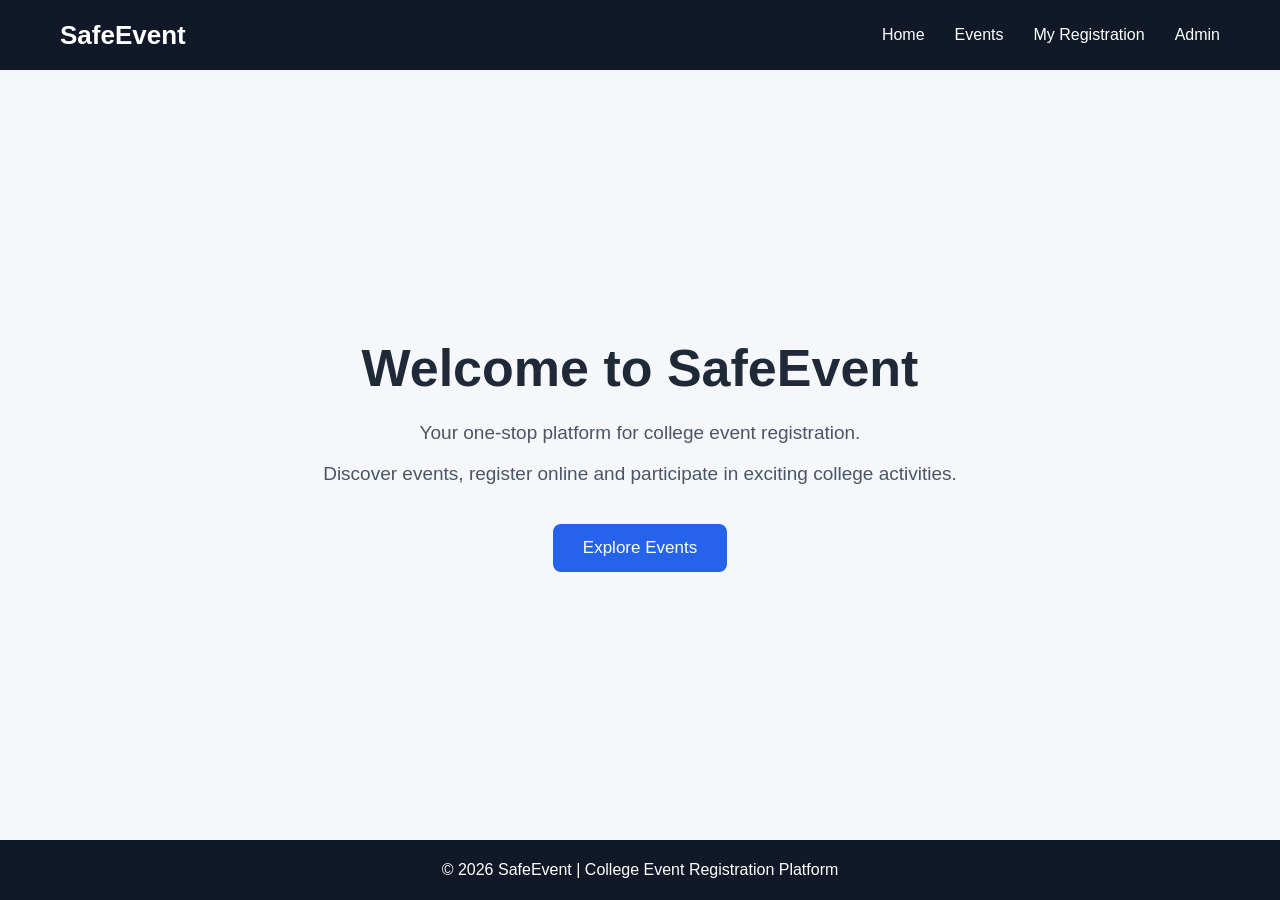
==== FrontEnd/index.html @ b3feee91 "Initial SafeEvent project" ====
<!DOCTYPE html>
<html lang="en">

<head>
    <meta charset="UTF-8">

    <meta name="viewport" content="width=device-width, initial-scale=1.0">

    <title>SafeEvent - College Events</title>
    <link rel="stylesheet" href="css/style.css">
</head>

<body>

    <!-- Navigation Bar -->

    <header>

        <h2>SafeEvent</h2>

        <nav>
            <a href="index.html">Home</a>
            <a href="events.html">Events</a>
            <a href="registration.html">My Registration</a>
            <a href="admin.html">Admin</a>
        </nav>

    </header>


    <!-- Main Section -->

    <main>

        <section>

            <h1>Welcome to SafeEvent</h1>

            <p>
                Your one-stop platform for college event registration.
            </p>

            <p>
                Discover events, register online and participate
                in exciting college activities.
            </p>

            <a href="events.html">
                <button>Explore Events</button>
            </a>

        </section>

    </main>


    <!-- Footer -->

    <footer>

        <p>
            © 2026 SafeEvent | College Event Registration Platform
        </p>

    </footer>

</body>

</html>
---- FrontEnd/css/style.css ----
* {
    margin: 0;
    padding: 0;
    box-sizing: border-box;
}

body {
    font-family: Arial, sans-serif;
    background: #f5f7fb;
    color: #1f2937;
}


/* Navigation */

header {
    height: 70px;
    background: #111827;

    display: flex;
    align-items: center;
    justify-content: space-between;

    padding: 0 60px;

    color: white;
}

header h2 {
    font-size: 26px;
}

nav {
    display: flex;
    gap: 30px;
}

nav a {
    color: white;
    text-decoration: none;
    font-size: 16px;
}

nav a:hover {
    color: #60a5fa;
}


/* Hero Section */

main {
    min-height: calc(100vh - 130px);

    display: flex;
    justify-content: center;
    align-items: center;

    text-align: center;
}

section {
    max-width: 700px;
}

section h1 {
    font-size: 52px;
    margin-bottom: 20px;
}

section p {
    font-size: 19px;
    line-height: 1.6;
    margin-bottom: 10px;
    color: #4b5563;
}


/* Button */

button {
    margin-top: 25px;

    padding: 14px 30px;

    border: none;
    border-radius: 8px;

    background: #2563eb;
    color: white;

    font-size: 17px;

    cursor: pointer;
}

button:hover {
    background: #1d4ed8;
}


/* Footer */

footer {
    height: 60px;

    display: flex;
    justify-content: center;
    align-items: center;

    background: #111827;
    color: white;
}
/* =========================
   EVENTS PAGE
   ========================= */

.events-page {
    display: block;
    min-height: calc(100vh - 130px);

    padding: 60px 8%;

    text-align: center;
}

.events-page h1 {
    font-size: 42px;
    margin-bottom: 10px;
}

.events-subtitle {
    color: #6b7280;
    font-size: 18px;
    margin-bottom: 40px;
}


/* Event Cards Container */

.events-container {
    display: grid;

    grid-template-columns: repeat(2, 1fr);

    gap: 30px;

    max-width: 1100px;

    margin: auto;
}


/* Individual Event Card */

.event-card {
    background: white;

    padding: 30px;

    border-radius: 15px;

    text-align: left;

    box-shadow: 0 5px 20px rgba(0, 0, 0, 0.08);

    transition: transform 0.3s ease;
}

.event-card:hover {
    transform: translateY(-5px);
}

.event-icon {
    font-size: 45px;

    margin-bottom: 15px;
}

.event-card h2 {
    margin-bottom: 15px;

    font-size: 25px;
}

.event-card p {
    margin-bottom: 10px;

    color: #4b5563;

    line-height: 1.5;
}

.event-card button {
    margin-top: 15px;
}
/* =========================
   REGISTRATION PAGE
   ========================= */

.register-page {
    display: flex;

    justify-content: center;

    align-items: center;

    min-height: calc(100vh - 130px);

    padding: 50px 20px;
}


.register-container {
    width: 100%;

    max-width: 600px;

    background: white;

    padding: 40px;

    border-radius: 15px;

    box-shadow: 0 5px 25px rgba(0, 0, 0, 0.08);
}


.register-container h1 {
    text-align: center;

    font-size: 34px;

    margin-bottom: 10px;
}


.register-subtitle {
    text-align: center;

    color: #6b7280;

    margin-bottom: 30px;
}


/* Form */

.form-group {
    margin-bottom: 20px;
}


.form-group label {
    display: block;

    font-weight: bold;

    margin-bottom: 8px;
}


.form-group input,
.form-group select {

    width: 100%;

    padding: 13px;

    border: 1px solid #d1d5db;

    border-radius: 7px;

    font-size: 16px;

    outline: none;
}


.form-group input:focus,
.form-group select:focus {

    border-color: #2563eb;
}


.form-group small {

    display: block;

    margin-top: 5px;

    color: #dc2626;

    min-height: 18px;
}


/* Register Button */

.register-button {

    width: 100%;

    margin-top: 10px;
}


/* Success Message */

.success-message {

    margin-top: 20px;

    text-align: center;

    font-weight: bold;

    color: #15803d;
}
/* =========================
   REGISTRATION STATUS PAGE
   ========================= */

.status-page {

    min-height: calc(100vh - 130px);

    display: flex;

    justify-content: center;

    align-items: center;

    padding: 40px 20px;
}


.status-container {

    width: 100%;

    max-width: 600px;

    background: white;

    padding: 40px;

    border-radius: 15px;

    box-shadow: 0 5px 25px rgba(0, 0, 0, 0.08);

    text-align: center;
}


.status-container h1 {

    font-size: 34px;

    margin-bottom: 10px;
}


.status-subtitle {

    color: #6b7280;

    margin-bottom: 30px;
}


.search-box {

    text-align: left;
}


.search-box label {

    display: block;

    font-weight: bold;

    margin-bottom: 8px;
}


.search-box input {

    width: 100%;

    padding: 13px;

    border: 1px solid #d1d5db;

    border-radius: 7px;

    font-size: 16px;

    outline: none;
}


.search-box input:focus {

    border-color: #2563eb;
}


.search-box button {

    width: 100%;

    margin-top: 15px;
}


/* Registration Result */

.registration-result {

    margin-top: 30px;

    padding: 25px;

    border-radius: 10px;

    background: #f0fdf4;

    border: 1px solid #bbf7d0;

    text-align: left;
}


.registration-result h2 {

    color: #15803d;

    margin-bottom: 20px;

}


.registration-result p {

    margin-bottom: 10px;

    color: #374151;
}


.not-found {

    margin-top: 25px;

    padding: 15px;

    background: #fef2f2;

    border: 1px solid #fecaca;

    border-radius: 8px;

    color: #dc2626;
}
/* =========================
   ADMIN DASHBOARD
   ========================= */

.admin-page {

    min-height: calc(100vh - 130px);

    padding: 50px 7%;

}


.admin-page h1 {

    font-size: 40px;

    margin-bottom: 10px;

}


.admin-subtitle {

    color: #6b7280;

    font-size: 18px;

    margin-bottom: 40px;

}


/* Statistics */

.stats-container {

    display: grid;

    grid-template-columns: repeat(4, 1fr);

    gap: 20px;

    margin-bottom: 40px;

}


.stat-card {

    background: white;

    padding: 25px;

    border-radius: 12px;

    box-shadow: 0 5px 20px rgba(0, 0, 0, 0.07);

}


.stat-icon {

    font-size: 30px;

    margin-bottom: 10px;

}


.stat-card h2 {

    font-size: 30px;

    margin-bottom: 5px;

}


.stat-card p {

    color: #6b7280;

}


/* Admin Sections */

.admin-section {

    background: white;

    padding: 30px;

    border-radius: 12px;

    margin-bottom: 30px;

    box-shadow: 0 5px 20px rgba(0, 0, 0, 0.07);

}


.admin-section h2 {

    margin-bottom: 25px;

}


/* Table */

.event-table {

    width: 100%;

}


.table-row {

    display: grid;

    grid-template-columns: 2fr 1fr 1fr 1fr;

    padding: 15px;

    border-bottom: 1px solid #e5e7eb;

    align-items: center;

}


.table-header {

    font-weight: bold;

    background: #f3f4f6;

    border-radius: 6px;

}


.active {

    color: #15803d;

    font-weight: bold;

}


/* Registration */

.registration-admin-card {

    padding: 20px;

    border: 1px solid #e5e7eb;

    border-radius: 8px;

    background: #f9fafb;

}


.registration-admin-card p {

    margin-bottom: 8px;

}


.no-registration {

    color: #6b7280;

}
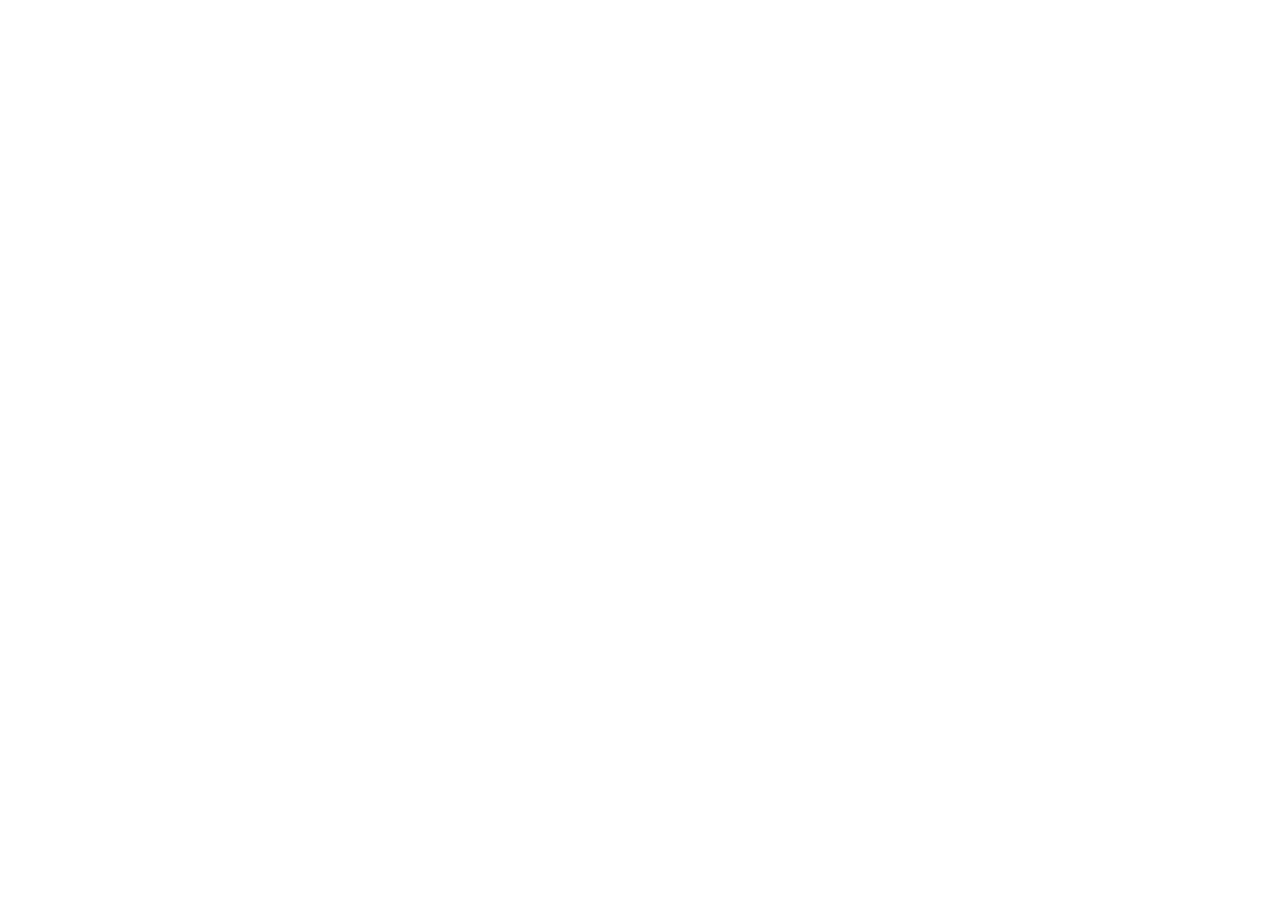
==== commit e07735d1: "msg" ====
--- a/FrontEnd/index.html
+++ b/FrontEnd/index.html
@@ -6,7 +6,7 @@
 
     <meta name="viewport" content="width=device-width, initial-scale=1.0">
 
-    <title>SafeEvent - College Events</title>
+    <title>SafeEvent - College CMR /title>
     <link rel="stylesheet" href="css/style.css">
 </head>
 
